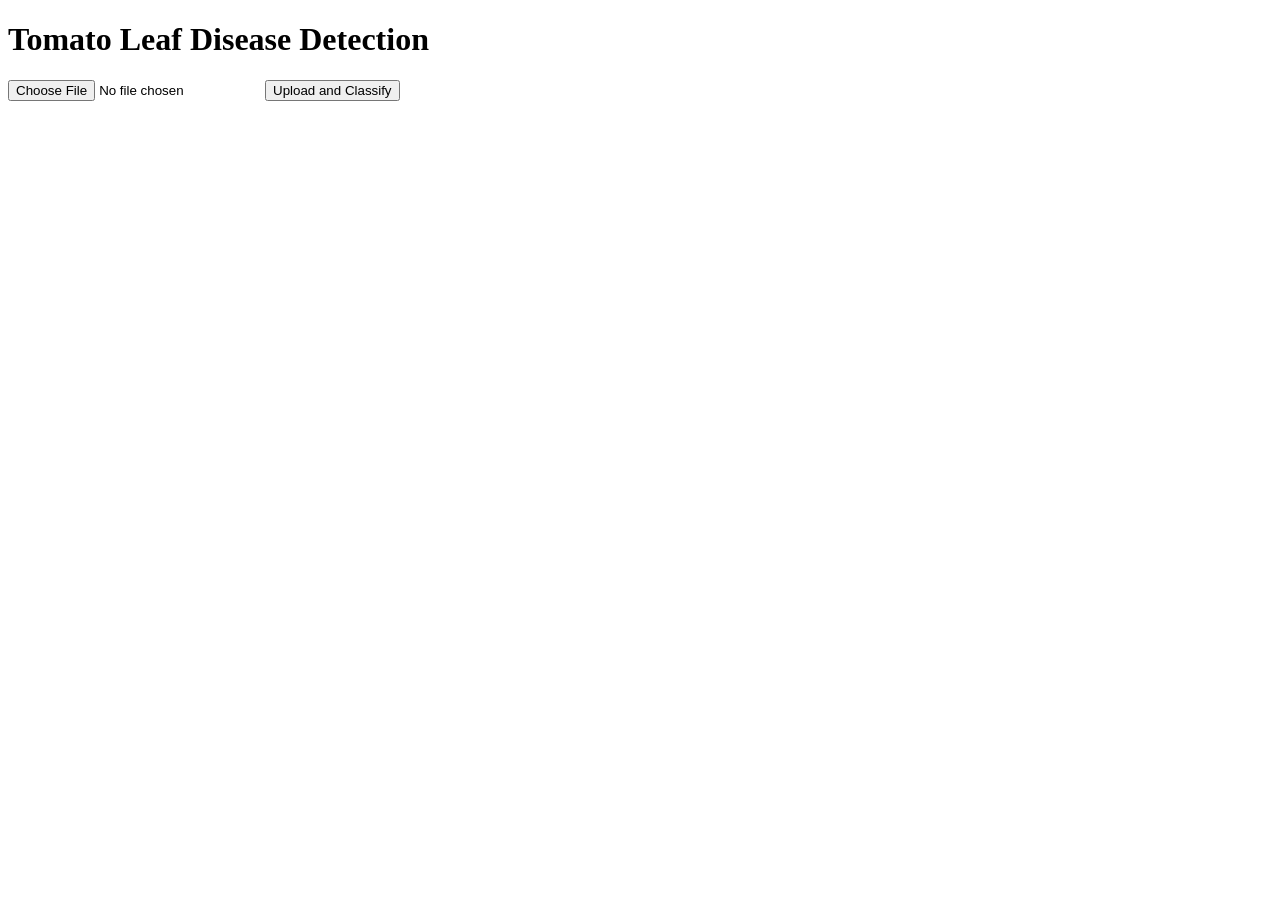
==== templates/index.html @ 6e5bd143 "Add files via upload" ====
<!DOCTYPE html>
<html lang="en">
<head>
    <meta charset="UTF-8">
    <title>Tomato Leaf Disease Detection</title>
    <link rel="stylesheet" href="{{ url_for('static', filename='css/styles.css') }}">
</head>
<body>
    <h1>Tomato Leaf Disease Detection</h1>
    <form enctype="multipart/form-data" action="/upload" method="post">
        <input type="file" name="image" accept="image/*" required>
        <input type="submit" value="Upload and Classify">
    </form>
    <div id="result" style="display: none;">
        <h2>Result:</h2>
        <p id="class-label"></p>
        <p id="confidence"></p>
        <button id="clear-button">Clear Output</button>
    </div>

    <script>
        document.querySelector('form').addEventListener('submit', async (e) => {
            e.preventDefault();
            const formData = new FormData();
            formData.append('image', document.querySelector('input[type="file"]').files[0]);

            const response = await fetch('/upload', {
                method: 'POST',
                body: formData,
            });

            if (response.ok) {
                const data = await response.json();
                document.getElementById('class-label').textContent = `Class: ${data.Class}`;
                document.getElementById('confidence').textContent = `Confidence: ${data.Confidence.toFixed(2)}%`;
                document.getElementById('result').style.display = 'block';
            } else {
                alert('Failed to classify the image.');
            }
        });

        document.getElementById('clear-button').addEventListener('click', () => {
            document.getElementById('result').style.display = 'none';
            document.querySelector('input[type="file"]').value = ''; // Clear the file input
        });
    </script>
</body>
</html>
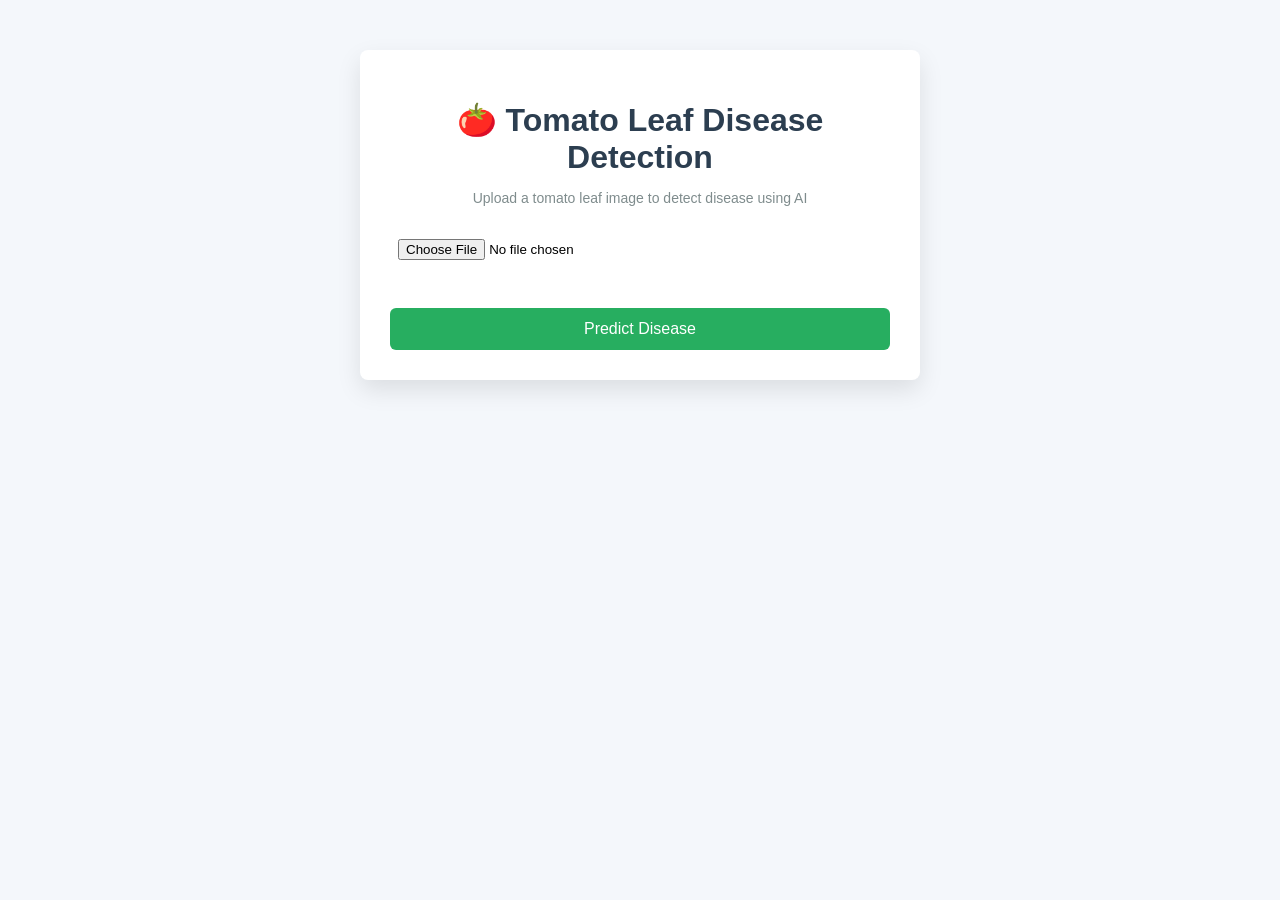
==== commit 5a86ec25: "Add files via upload" ====
--- a/templates/index.html
+++ b/templates/index.html
@@ -3,46 +3,135 @@
 <head>
     <meta charset="UTF-8">
     <title>Tomato Leaf Disease Detection</title>
-    <link rel="stylesheet" href="{{ url_for('static', filename='css/styles.css') }}">
+
+    <!-- Link to external CSS -->
+    <link rel="stylesheet" href="/static/css/styles.css">
 </head>
 <body>
-    <h1>Tomato Leaf Disease Detection</h1>
-    <form enctype="multipart/form-data" action="/upload" method="post">
-        <input type="file" name="image" accept="image/*" required>
-        <input type="submit" value="Upload and Classify">
-    </form>
-    <div id="result" style="display: none;">
-        <h2>Result:</h2>
-        <p id="class-label"></p>
-        <p id="confidence"></p>
-        <button id="clear-button">Clear Output</button>
+
+    <!-- ============================= -->
+    <!-- PAGE CONTAINER -->
+    <!-- ============================= -->
+    <div class="container">
+
+        <h1>🍅 Tomato Leaf Disease Detection</h1>
+        <p class="subtitle">
+            Upload a tomato leaf image to detect disease using AI
+        </p>
+
+        <!-- ============================= -->
+        <!-- IMAGE UPLOAD FORM -->
+        <!-- ============================= -->
+        <form id="upload-form">
+
+            <!-- File Input -->
+            <input 
+                type="file" 
+                id="image-input" 
+                accept="image/*" 
+                required
+            >
+
+            <!-- Image Preview -->
+            <div class="preview-container">
+                <img id="preview-image" alt="Image Preview">
+            </div>
+
+            <!-- Submit Button -->
+            <button type="submit">Predict Disease</button>
+        </form>
+
+        <!-- ============================= -->
+        <!-- RESULT SECTION -->
+        <!-- ============================= -->
+        <div id="result" class="result hidden">
+            <h2>Prediction Result</h2>
+            <p><strong>Disease:</strong> <span id="disease"></span></p>
+            <p><strong>Confidence:</strong> <span id="confidence"></span>%</p>
+        </div>
+
+        <!-- Error Message -->
+        <div id="error" class="error hidden"></div>
+
     </div>
 
+    <!-- ============================= -->
+    <!-- JAVASCRIPT LOGIC -->
+    <!-- ============================= -->
     <script>
-        document.querySelector('form').addEventListener('submit', async (e) => {
+        const form = document.getElementById("upload-form");
+        const imageInput = document.getElementById("image-input");
+        const previewImage = document.getElementById("preview-image");
+        const resultDiv = document.getElementById("result");
+        const errorDiv = document.getElementById("error");
+
+        /* ---------------------------------
+           IMAGE PREVIEW (UX IMPROVEMENT)
+        ----------------------------------*/
+        imageInput.addEventListener("change", () => {
+            const file = imageInput.files[0];
+            if (!file) return;
+
+            // Validate image type
+            if (!file.type.startsWith("image/")) {
+                showError("Please upload a valid image file.");
+                imageInput.value = "";
+                return;
+            }
+
+            previewImage.src = URL.createObjectURL(file);
+            previewImage.style.display = "block";
+        });
+
+        /* ---------------------------------
+           FORM SUBMISSION
+        ----------------------------------*/
+        form.addEventListener("submit", async (e) => {
             e.preventDefault();
+
+            const file = imageInput.files[0];
+            if (!file) {
+                showError("No image selected.");
+                return;
+            }
+
             const formData = new FormData();
-            formData.append('image', document.querySelector('input[type="file"]').files[0]);
+            formData.append("file", file);
 
-            const response = await fetch('/upload', {
-                method: 'POST',
-                body: formData,
-            });
+            try {
+                const response = await fetch("/predict", {
+                    method: "POST",
+                    body: formData
+                });
 
-            if (response.ok) {
+                if (!response.ok) {
+                    const err = await response.json();
+                    throw new Error(err.detail || "Prediction failed");
+                }
+
                 const data = await response.json();
-                document.getElementById('class-label').textContent = `Class: ${data.Class}`;
-                document.getElementById('confidence').textContent = `Confidence: ${data.Confidence.toFixed(2)}%`;
-                document.getElementById('result').style.display = 'block';
-            } else {
-                alert('Failed to classify the image.');
+
+                document.getElementById("disease").textContent = data.disease;
+                document.getElementById("confidence").textContent = data.confidence;
+           
+
+                resultDiv.classList.remove("hidden");
+                errorDiv.classList.add("hidden");
+
+            } catch (err) {
+                showError(err.message);
             }
         });
 
-        document.getElementById('clear-button').addEventListener('click', () => {
-            document.getElementById('result').style.display = 'none';
-            document.querySelector('input[type="file"]').value = ''; // Clear the file input
-        });
+        /* ---------------------------------
+           ERROR HANDLING (FRONTEND)
+        ----------------------------------*/
+        function showError(message) {
+            errorDiv.textContent = message;
+            errorDiv.classList.remove("hidden");
+            resultDiv.classList.add("hidden");
+        }
     </script>
+
 </body>
 </html>
--- a/static/css/styles.css
+++ b/static/css/styles.css
@@ -0,0 +1,113 @@
+/* ================================
+   GLOBAL STYLES
+================================ */
+body {
+    font-family: Arial, Helvetica, sans-serif;
+    background: #f4f7fb;
+    margin: 0;
+    padding: 0;
+}
+
+/* ================================
+   MAIN CONTAINER
+================================ */
+.container {
+    max-width: 500px;
+    margin: 50px auto;
+    background: #ffffff;
+    padding: 30px;
+    border-radius: 8px;
+    box-shadow: 0 10px 25px rgba(0,0,0,0.1);
+    text-align: center;
+}
+
+/* ================================
+   HEADINGS
+================================ */
+h1 {
+    margin-bottom: 10px;
+    color: #2c3e50;
+}
+
+.subtitle {
+    color: #7f8c8d;
+    font-size: 14px;
+    margin-bottom: 25px;
+}
+
+/* ================================
+   FORM
+================================ */
+form {
+    display: flex;
+    flex-direction: column;
+    gap: 15px;
+}
+
+input[type="file"] {
+    padding: 8px;
+}
+
+/* ================================
+   IMAGE PREVIEW
+================================ */
+.preview-container {
+    margin-top: 10px;
+}
+
+#preview-image {
+    display: none;
+    max-width: 100%;
+    max-height: 250px;
+    border-radius: 6px;
+    border: 1px solid #ddd;
+}
+
+/* ================================
+   BUTTON
+================================ */
+button {
+    padding: 12px;
+    background-color: #27ae60;
+    color: white;
+    border: none;
+    border-radius: 6px;
+    font-size: 16px;
+    cursor: pointer;
+}
+
+button:hover {
+    background-color: #219150;
+}
+
+/* ================================
+   RESULT SECTION
+================================ */
+.result {
+    margin-top: 25px;
+    background: #ecf9f1;
+    padding: 15px;
+    border-radius: 6px;
+    border: 1px solid #c8e6c9;
+}
+
+.result h2 {
+    margin-top: 0;
+    color: #2e7d32;
+}
+
+/* ================================
+   ERROR MESSAGE
+================================ */
+.error {
+    margin-top: 20px;
+    color: #e74c3c;
+    font-weight: bold;
+}
+
+/* ================================
+   UTILITIES
+================================ */
+.hidden {
+    display: none;
+}
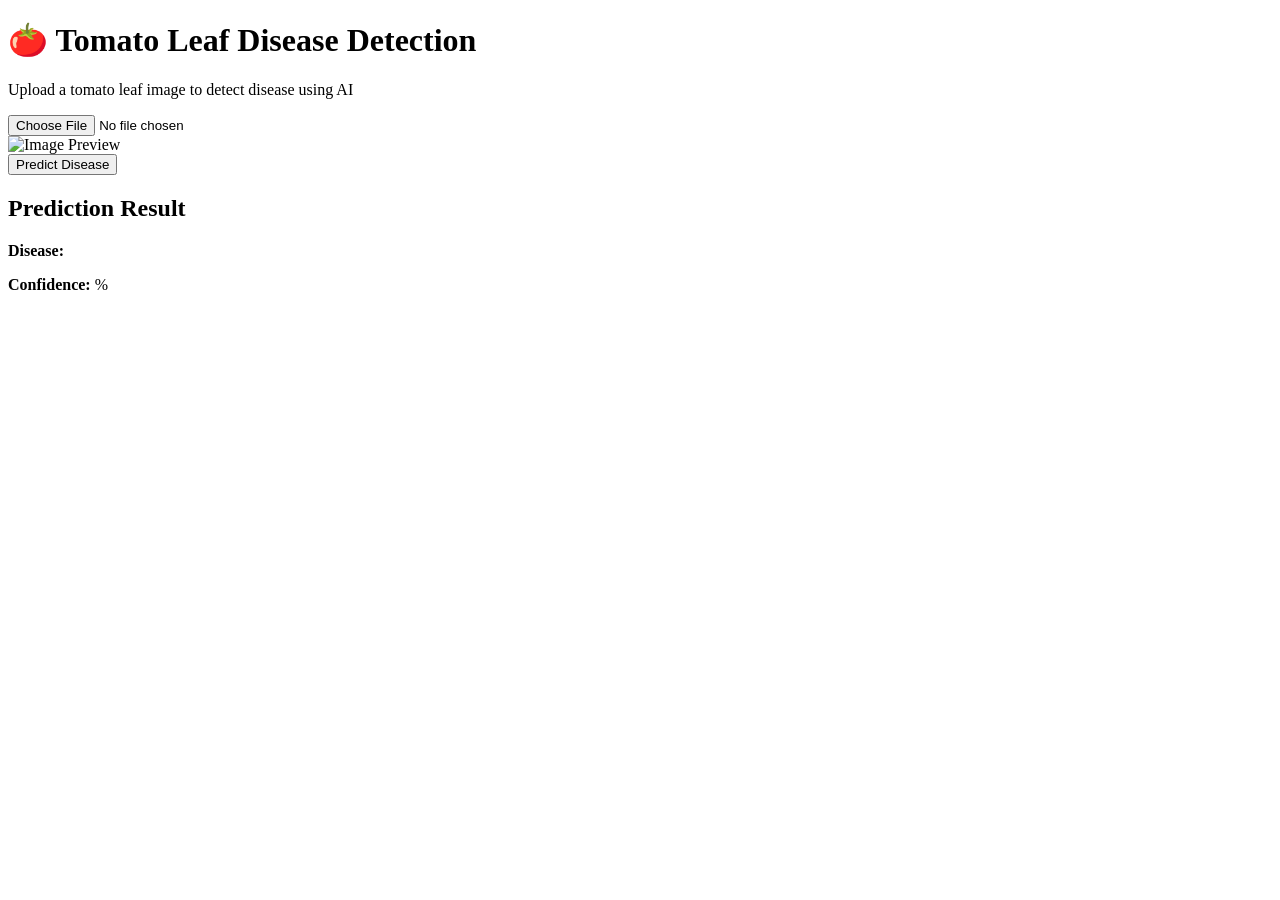
==== commit c6a4affb: "Add files via upload" ====
--- a/templates/index.html
+++ b/templates/index.html
@@ -66,13 +66,12 @@
         const errorDiv = document.getElementById("error");
 
         /* ---------------------------------
-           IMAGE PREVIEW (UX IMPROVEMENT)
+           IMAGE PREVIEW
         ----------------------------------*/
         imageInput.addEventListener("change", () => {
             const file = imageInput.files[0];
             if (!file) return;
 
-            // Validate image type
             if (!file.type.startsWith("image/")) {
                 showError("Please upload a valid image file.");
                 imageInput.value = "";
@@ -84,7 +83,7 @@
         });
 
         /* ---------------------------------
-           FORM SUBMISSION
+           FORM SUBMISSION (ASYNC)
         ----------------------------------*/
         form.addEventListener("submit", async (e) => {
             e.preventDefault();
@@ -99,6 +98,7 @@
             formData.append("file", file);
 
             try {
+                // Send image to /predict endpoint
                 const response = await fetch("/predict", {
                     method: "POST",
                     body: formData
@@ -111,11 +111,9 @@
 
                 const data = await response.json();
 
-                document.getElementById("disease").textContent = data.disease;
-                document.getElementById("confidence").textContent = data.confidence;
-           
+                // Start polling for async result
+                pollResult(data.task_id);
 
-                resultDiv.classList.remove("hidden");
                 errorDiv.classList.add("hidden");
 
             } catch (err) {
@@ -124,7 +122,39 @@
         });
 
         /* ---------------------------------
-           ERROR HANDLING (FRONTEND)
+           POLLING FUNCTION
+        ----------------------------------*/
+        async function pollResult(taskId) {
+            while (true) {
+                try {
+                    const res = await fetch(`/result/${taskId}`);
+                    const data = await res.json();
+
+                    if (data.status === "pending") {
+                        await new Promise(r => setTimeout(r, 1000)); // poll every 1s
+                        continue;
+                    }
+
+                    if (data.status === "failed") {
+                        showError("Inference failed: " + data.error);
+                        break;
+                    }
+
+                    // SUCCESS
+                    document.getElementById("disease").textContent = data.disease;
+                    document.getElementById("confidence").textContent = data.confidence;
+                    resultDiv.classList.remove("hidden");
+                    break;
+
+                } catch (err) {
+                    showError(err.message);
+                    break;
+                }
+            }
+        }
+
+        /* ---------------------------------
+           ERROR HANDLING
         ----------------------------------*/
         function showError(message) {
             errorDiv.textContent = message;
